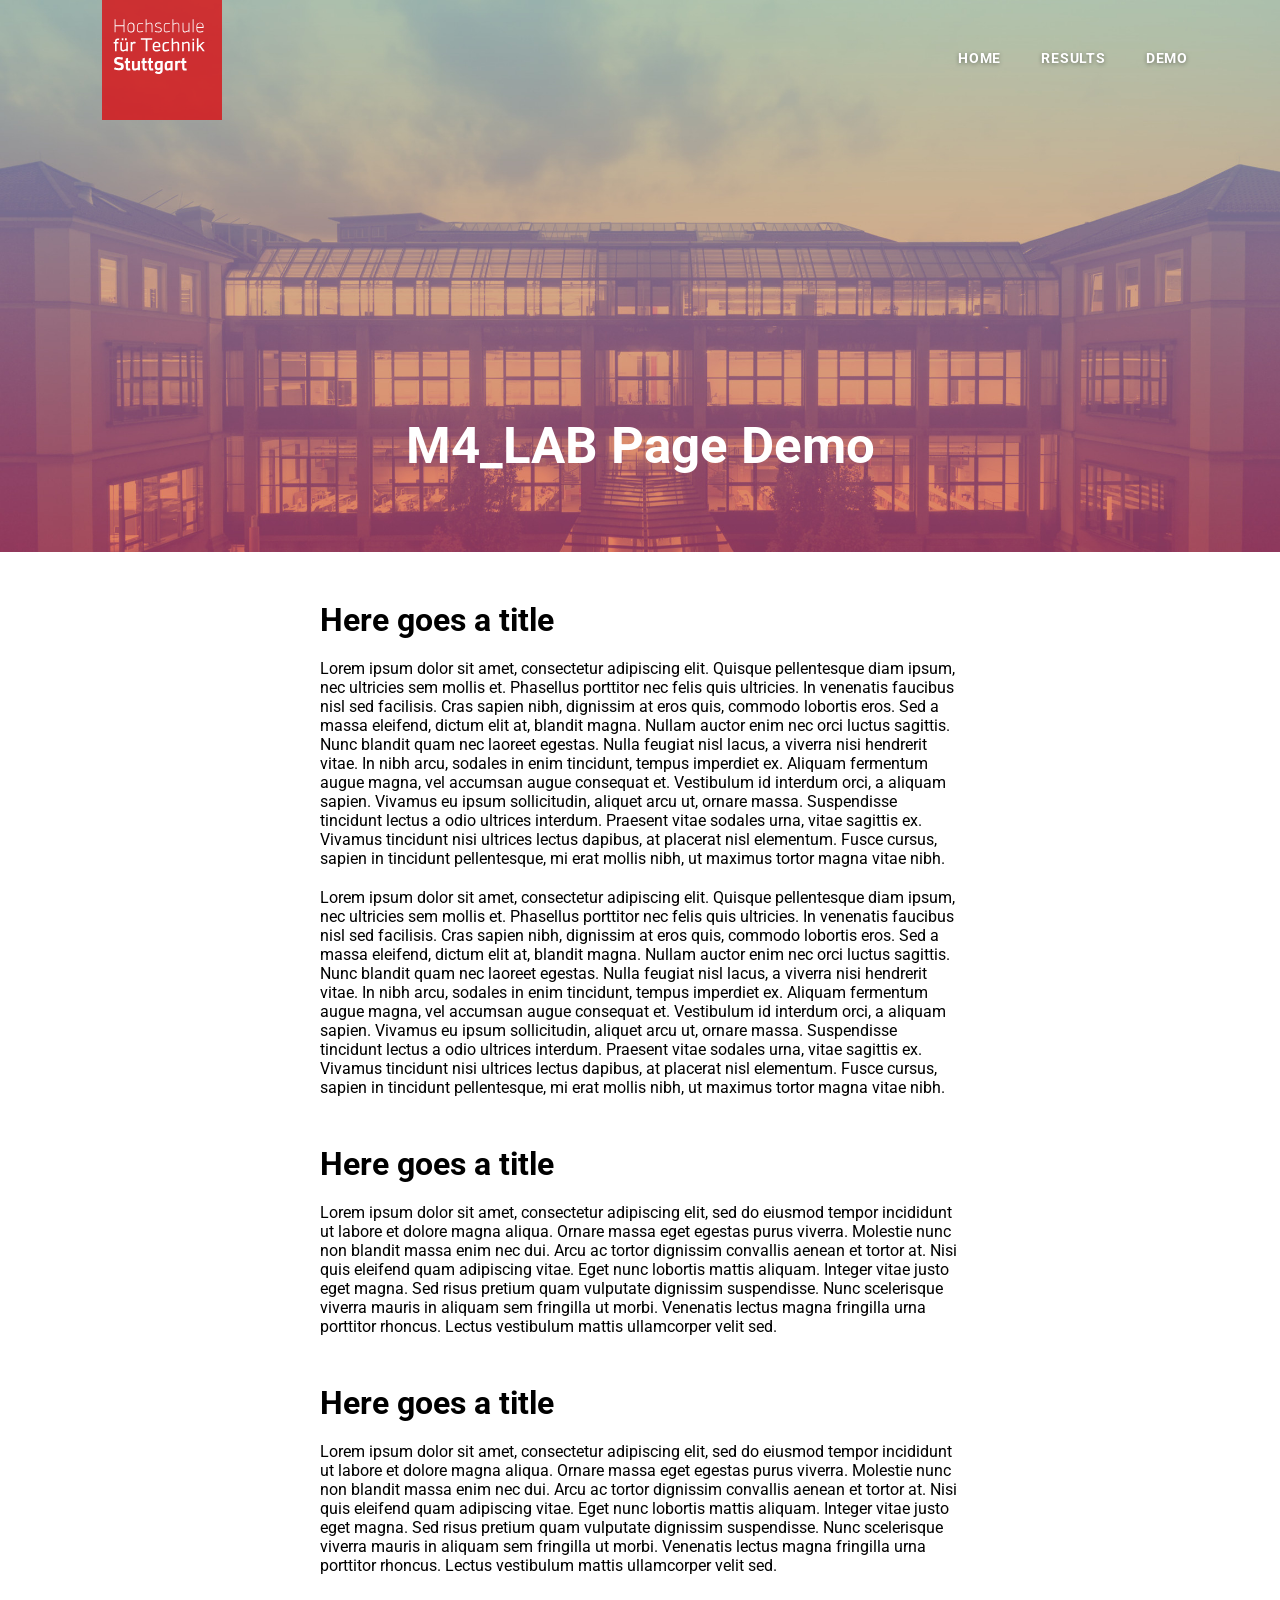
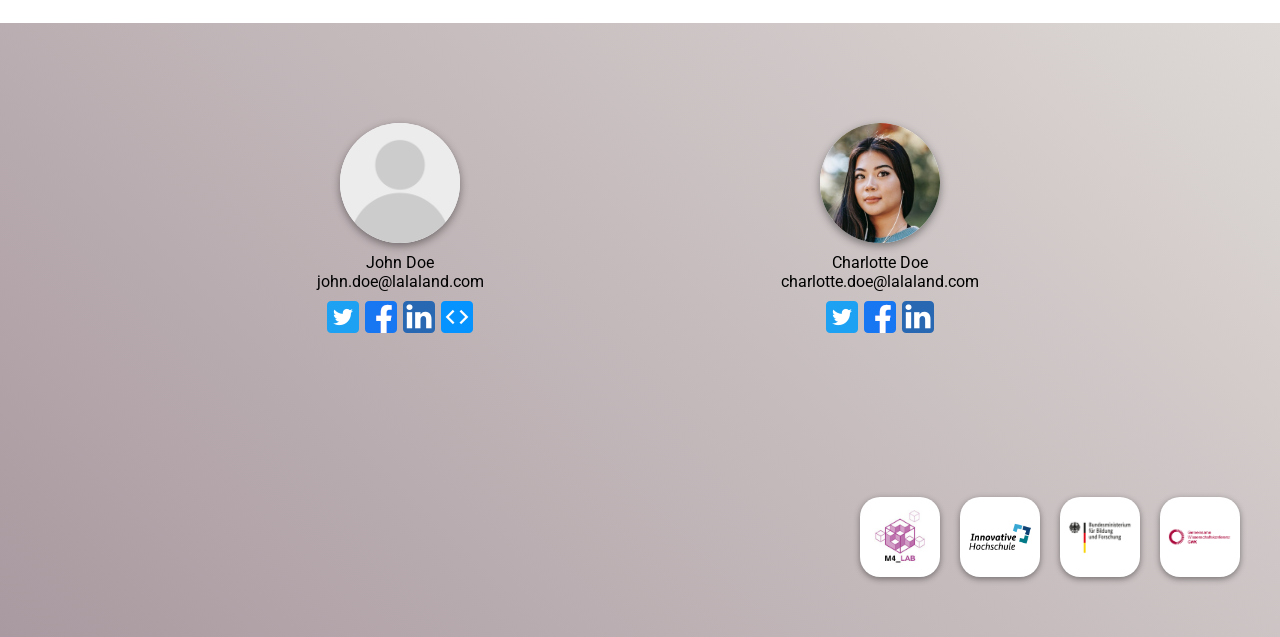
==== public/home/index.html @ 5da941ee "restructure" ====
<!DOCTYPE html>
<html>

<head>
  <meta charset="utf-8">
  <meta name="viewport" content="width=device-width, initial-scale=1">
  <meta name="generator" content="GitLab Pages">
  <title></title>
  <link rel="stylesheet" href="../assets/css/style.css">
  <link rel="stylesheet" href="../assets/css/mobile.css">
</head>

<body>
  <header id="header">
    <div class="row">
      <div class="logo" id="logo"></div>
      <div class="hamburger">
        <div class="line"></div>
        <div class="line"></div>
        <div class="line"></div>
      </div>
      <nav></nav>
    </div>
    <div id='projectname'></div>
  </header>
  <div class="content">

    <h1>Here goes a title</h1>

    <p>
      Lorem ipsum dolor sit amet, consectetur adipiscing elit. Quisque pellentesque diam ipsum, nec
      ultricies sem mollis et. Phasellus porttitor nec felis quis ultricies. In venenatis faucibus nisl
      sed facilisis. Cras sapien nibh, dignissim at eros quis, commodo lobortis eros. Sed a massa
      eleifend, dictum elit at, blandit magna. Nullam auctor enim nec orci luctus sagittis. Nunc blandit
      quam nec laoreet egestas. Nulla feugiat nisl lacus, a viverra nisi hendrerit vitae. In nibh arcu,
      sodales in enim tincidunt, tempus imperdiet ex. Aliquam fermentum augue magna, vel accumsan augue
      consequat et. Vestibulum id interdum orci, a aliquam sapien. Vivamus eu ipsum sollicitudin, aliquet
      arcu ut, ornare massa. Suspendisse tincidunt lectus a odio ultrices interdum. Praesent vitae sodales
      urna, vitae sagittis ex. Vivamus tincidunt nisi ultrices lectus dapibus, at placerat nisl elementum.
      Fusce cursus, sapien in tincidunt pellentesque, mi erat mollis nibh, ut maximus tortor magna vitae
      nibh.
    </p>
    <p>
      Lorem ipsum dolor sit amet, consectetur adipiscing elit. Quisque pellentesque diam ipsum, nec
      ultricies sem mollis et. Phasellus porttitor nec felis quis ultricies. In venenatis faucibus nisl
      sed facilisis. Cras sapien nibh, dignissim at eros quis, commodo lobortis eros. Sed a massa
      eleifend, dictum elit at, blandit magna. Nullam auctor enim nec orci luctus sagittis. Nunc blandit
      quam nec laoreet egestas. Nulla feugiat nisl lacus, a viverra nisi hendrerit vitae. In nibh arcu,
      sodales in enim tincidunt, tempus imperdiet ex. Aliquam fermentum augue magna, vel accumsan augue
      consequat et. Vestibulum id interdum orci, a aliquam sapien. Vivamus eu ipsum sollicitudin, aliquet
      arcu ut, ornare massa. Suspendisse tincidunt lectus a odio ultrices interdum. Praesent vitae sodales
      urna, vitae sagittis ex. Vivamus tincidunt nisi ultrices lectus dapibus, at placerat nisl elementum.
      Fusce cursus, sapien in tincidunt pellentesque, mi erat mollis nibh, ut maximus tortor magna vitae
      nibh.
    </p>

    <h1>Here goes a title</h1>

    <p>
      Lorem ipsum dolor sit amet, consectetur adipiscing elit, sed do eiusmod tempor
      incididunt ut labore et dolore magna aliqua. Ornare massa eget egestas purus viverra.
      Molestie nunc non blandit massa enim nec dui. Arcu ac tortor dignissim convallis aenean
      et tortor at. Nisi quis eleifend quam adipiscing vitae. Eget nunc lobortis mattis aliquam.
      Integer vitae justo eget magna. Sed risus pretium quam vulputate dignissim suspendisse.
      Nunc scelerisque viverra mauris in aliquam sem fringilla ut morbi.
      Venenatis lectus magna fringilla urna porttitor rhoncus. Lectus vestibulum mattis ullamcorper velit sed.
    </p>

    <h1>Here goes a title</h1>

    <p>
      Lorem ipsum dolor sit amet, consectetur adipiscing elit, sed do eiusmod tempor
      incididunt ut labore et dolore magna aliqua. Ornare massa eget egestas purus viverra.
      Molestie nunc non blandit massa enim nec dui. Arcu ac tortor dignissim convallis aenean
      et tortor at. Nisi quis eleifend quam adipiscing vitae. Eget nunc lobortis mattis aliquam.
      Integer vitae justo eget magna. Sed risus pretium quam vulputate dignissim suspendisse.
      Nunc scelerisque viverra mauris in aliquam sem fringilla ut morbi.
      Venenatis lectus magna fringilla urna porttitor rhoncus. Lectus vestibulum mattis ullamcorper velit sed.
    </p>


  </div>

  <div class="footer"></div>

  <script src="../settings.js"> </script>
  <script src="../main.js"> </script>
</body>

</html>
---- public/assets/css/style.css ----
@import url('https://fonts.googleapis.com/css2?family=Roboto:wght@400;700&display=swap');

* {
  margin: 0;
  padding: 0;
  box-sizing: border-box;
}

body {
  font-family: 'Roboto', sans-serif; 
}

h1 {
  margin-top: 1.5em;
}

p {
  margin-top: 1.25em;
}

.content{
  padding-left: 25%;
  padding-right: 25%;
}

header {
  position: relative;
  width: 100%;
  height: 43.2vw;
  background: url(../images/header.jpg);
  background-size: contain;
  background-repeat: no-repeat;
  display: flex;
  flex-direction: column;
  justify-content: space-between;
  overflow: hidden;
}

.row {
  display: flex;
  flex-direction: row;
  width: 100%;
  justify-content: space-between;
}

nav {
  margin-top: 20px;
  margin-right: 5vw;
  letter-spacing: .8px;
}

nav ul {
  list-style: none;
  margin: 8px;
  padding: 0;
  display: flex;
  flex-wrap: wrap;
}
nav li {
  display: inline-block;
  padding: 0 20px;
  margin-top: 20px;
}

nav a {
  text-decoration: none;
  text-transform: uppercase;
  font-size: 14px;
  font-weight: 700;
  color: #fff;
  text-shadow: 0 1px 4px rgba(0,0,0,.4);
  border-bottom: 5px solid transparent;
  padding-bottom: 5px;
}

nav a:hover {
  border-bottom: 5px solid gray;
  transition: border-bottom-color 0.5s;
}

.footer {
  margin-top: 3em;
  background-image: linear-gradient(45deg, #a999a0, #ded9d6);
}

.logo{
  width: 120px;
  height: 120px;
  margin-left: 8vw;
}

.footer-participants-container {
  display: flex;
  justify-content: space-evenly;
  flex-wrap: wrap;
  padding-left: 20px;
  padding-right: 20px;
  padding-top: 60px;
  padding-bottom: 60px;
}

.participant {
  display: flex;
  flex-direction: column;
  align-items: center;
}

.participant-avatar {
  width: 120px;
  height: 120px;
  overflow: hidden;
  border-radius: 50%;
  background-color: white;
  box-shadow: 0px 3px 8px 0px #00000069;
  margin-left: 40px;
  margin-right: 40px;
  margin-top: 40px;
  margin-bottom: 10px;
}

.participant-avatar img {
  width: 100%;
  margin: auto;
}

.participant-social {
  margin-top: 10px;
}

.social {
  margin-left: 3px;
  margin-right: 3px;
}

.footer-logo-container {
  display: flex;
  justify-content: flex-end;
  flex-wrap: wrap;
  padding-left: 20px;
  padding-right: 20px;
  padding-top: 60px;
  padding-bottom: 60px;
}

.footer-logo {
  width: 80px;
  height: 80px;
  overflow: hidden;
  border-radius: 25%;
  background-color: white;
  display: flex;
  box-shadow: 0px 2px 6px 0px #00000069;
  margin-right: 20px;
  margin-top: 40px;
}

.footer-logo a {
  display: flex;
}

.footer-logo img {
  width: 80%;
  margin: auto;
}

#projectname {
  font-weight: 700;
  color: #fff;
  text-align: center;
  font-size: 4vw;
  margin-bottom: 6vw;
}

.hamburger {
  display: none;
}
---- public/assets/css/mobile.css ----
@media only screen and (max-width : 800px) {

  .content {
    padding-left: 5%;
    padding-right: 5%;
  }

  nav {
    background-color: rgba(16, 16, 16, 0.8);
    height: auto;
    padding: 0;
    position: absolute;
    right: -40%;
    top: 20px;
    width: 40%;
    margin: 0;
    z-index: 1000;
    transition: right 0.4s;
  }

  nav ul {
    flex-direction: column;
  }

  nav li {
    display: block;
    padding-top: 10px;
    padding-bottom: 10px;
    margin-top: 10px;
    margin-bottom: 10px;
  }

  nav a {
    font-size: 0.8em;
  }

  nav a:hover {
    border-bottom: unset;
    padding-bottom: unset;
  }

  .hamburger {
    display: none;
    flex-direction: column;
    justify-content: space-between;
    width: 40px;
    height: 40px;
    background-color: rgba(16, 16, 16, 0.8);
    margin-top: 20px;
    padding: 8px;
    transition: margin-right 0.4s;
  }

  .line {
    background-color: white;
    height: 2px;
  }

  .slide-nav {
    right: 0;
  }

  .slide-hamburger {
    margin-right: 40%;
  }

  .overflow-visible{
    overflow: visible;
  }

  .logo{
    width: 80px;
    height: 80px;
    margin-left: 8vw;
  }


}
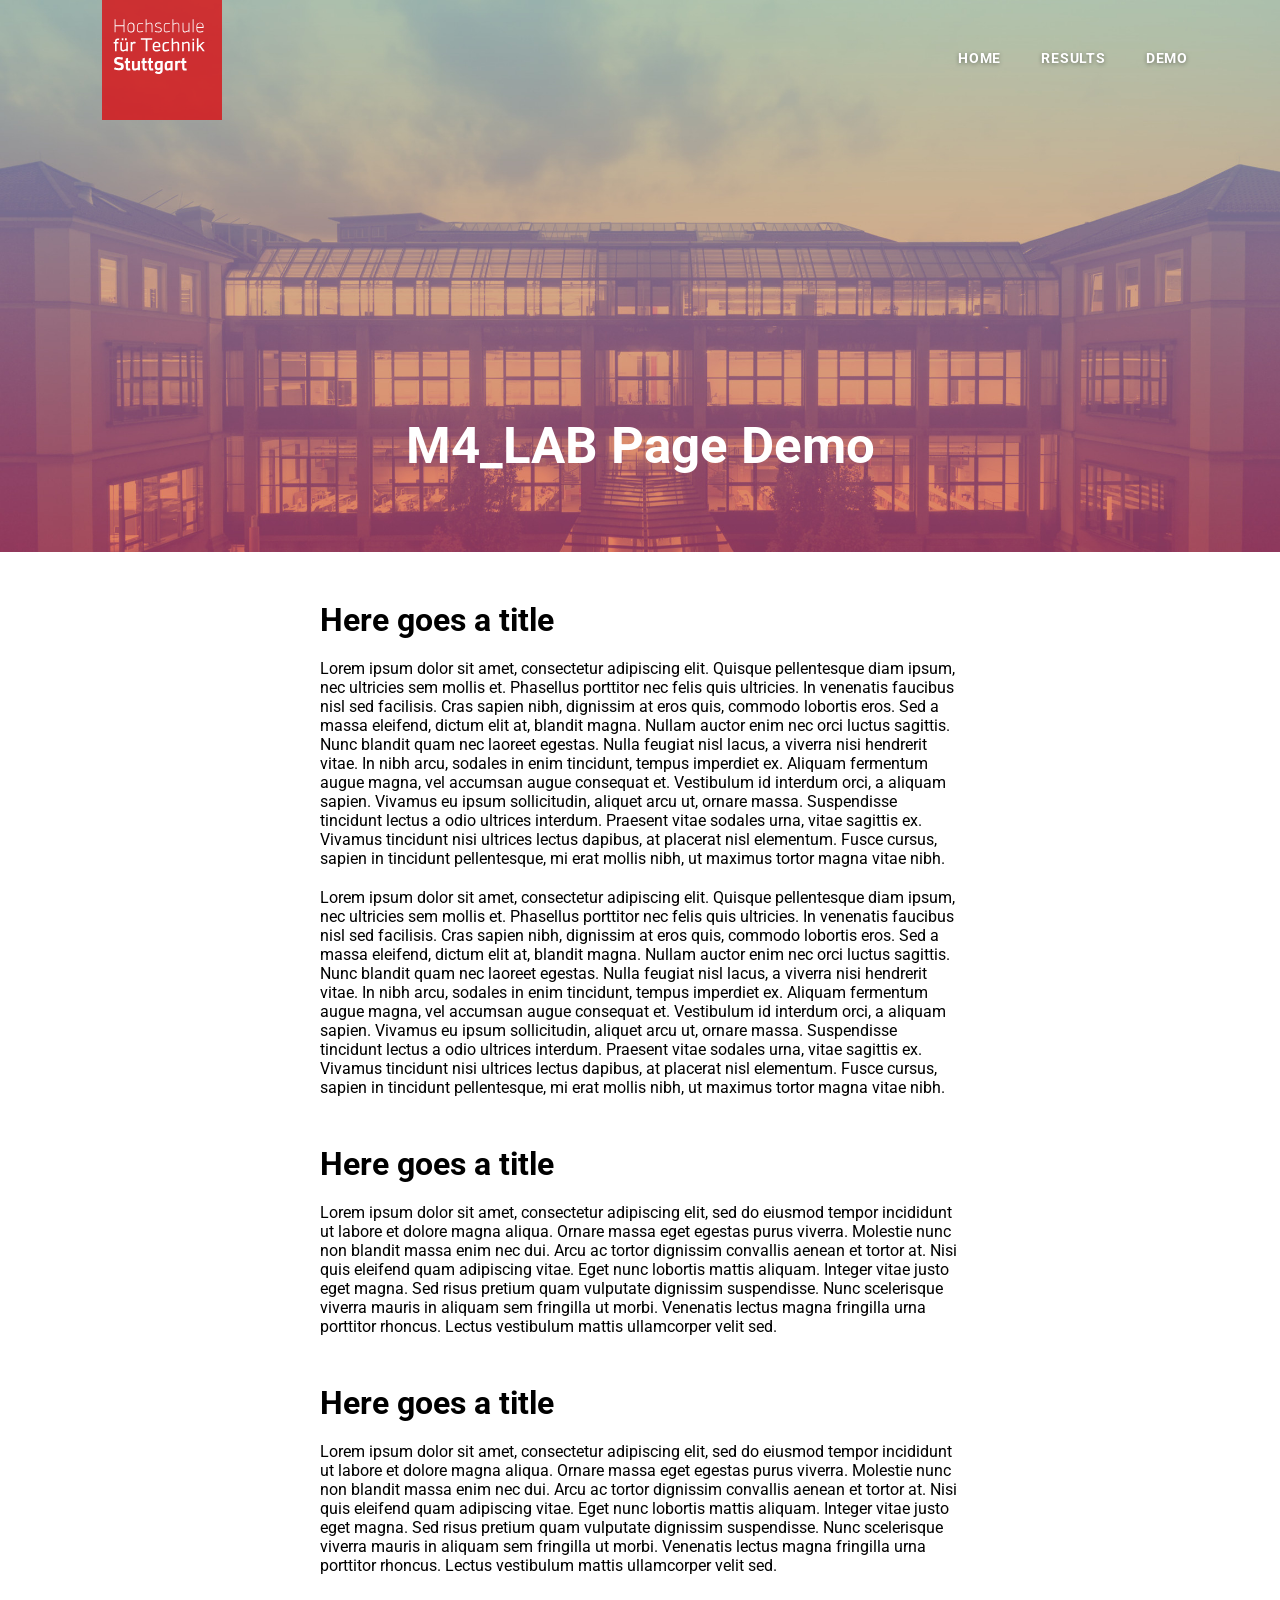
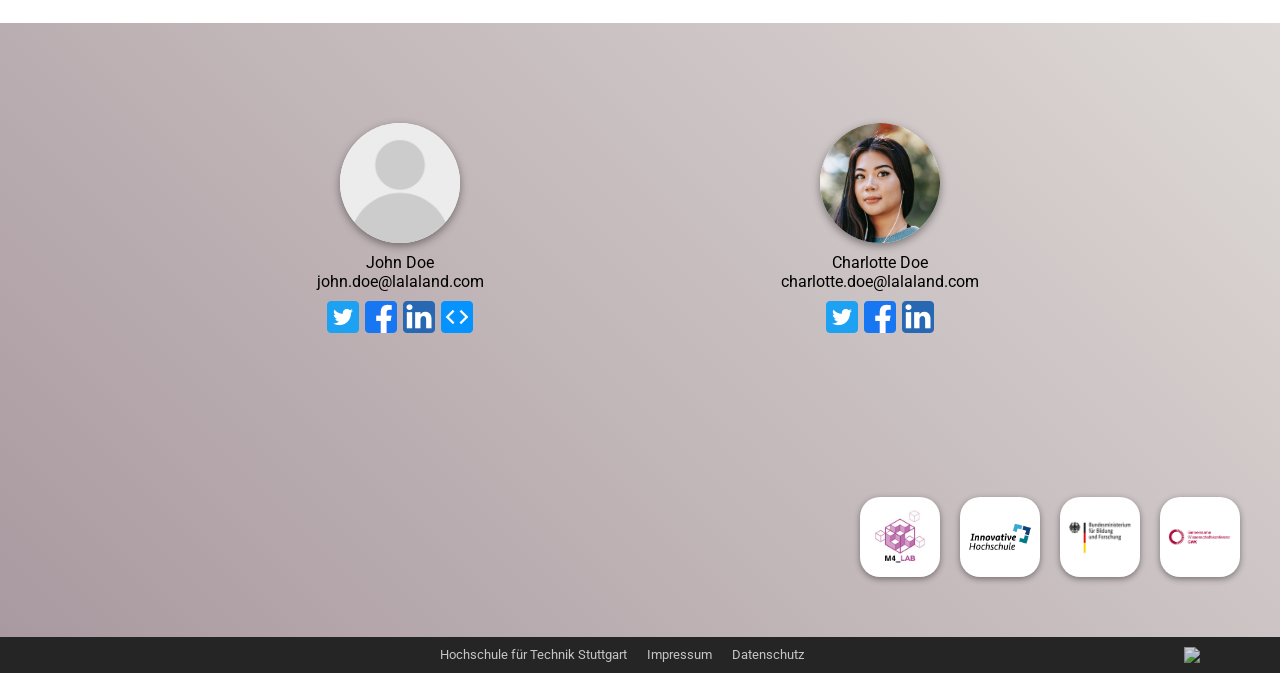
==== commit 3faf24ba: "Added footer bar" ====
--- a/public/home/index.html
+++ b/public/home/index.html
@@ -78,10 +78,10 @@
       Venenatis lectus magna fringilla urna porttitor rhoncus. Lectus vestibulum mattis ullamcorper velit sed.
     </p>
 
-
   </div>
 
   <div class="footer"></div>
+  <div class="legal"></div>
 
   <script src="../settings.js"> </script>
   <script src="../main.js"> </script>
--- a/public/assets/css/style.css
+++ b/public/assets/css/style.css
@@ -173,4 +173,41 @@
 
 .hamburger {
   display: none;
+}
+
+.legal {
+  display: flex;
+  align-items: center;
+  flex-wrap: wrap;
+  background-color: #252525;
+  padding: 10px 80px;
+}
+
+.legal-text-container {
+  display: flex;
+  flex-wrap: wrap;
+  flex: 1;
+  justify-content: center;
+}
+
+.legal-text {
+  color: #c5c5c5;
+  font-size: 0.8em;
+  margin-right: 20px;
+  text-decoration: none;
+}
+
+.top {
+  display: flex;
+  align-items: center;
+  opacity: 0.8;
+}
+
+.top a {
+  display: inline-block;
+  line-height: 0;
+}
+
+.top:hover {
+  opacity: 1;
 }
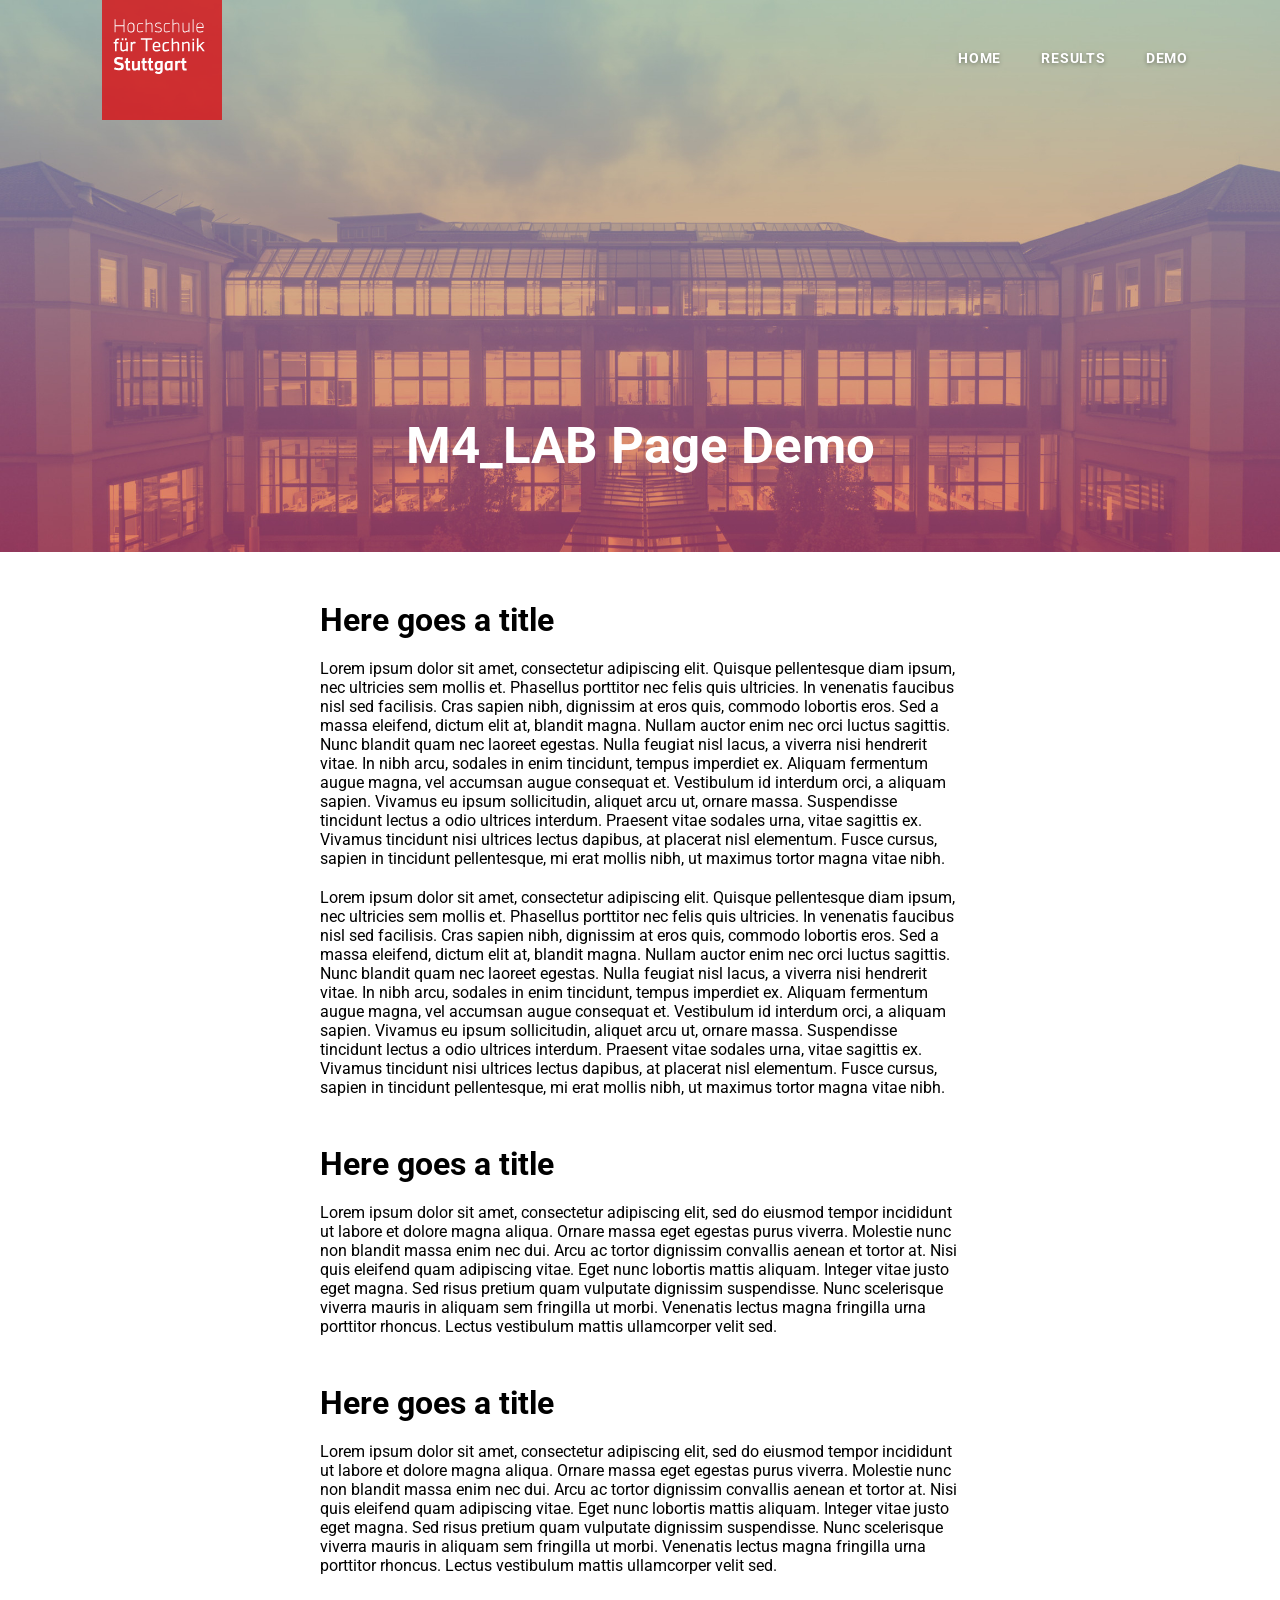
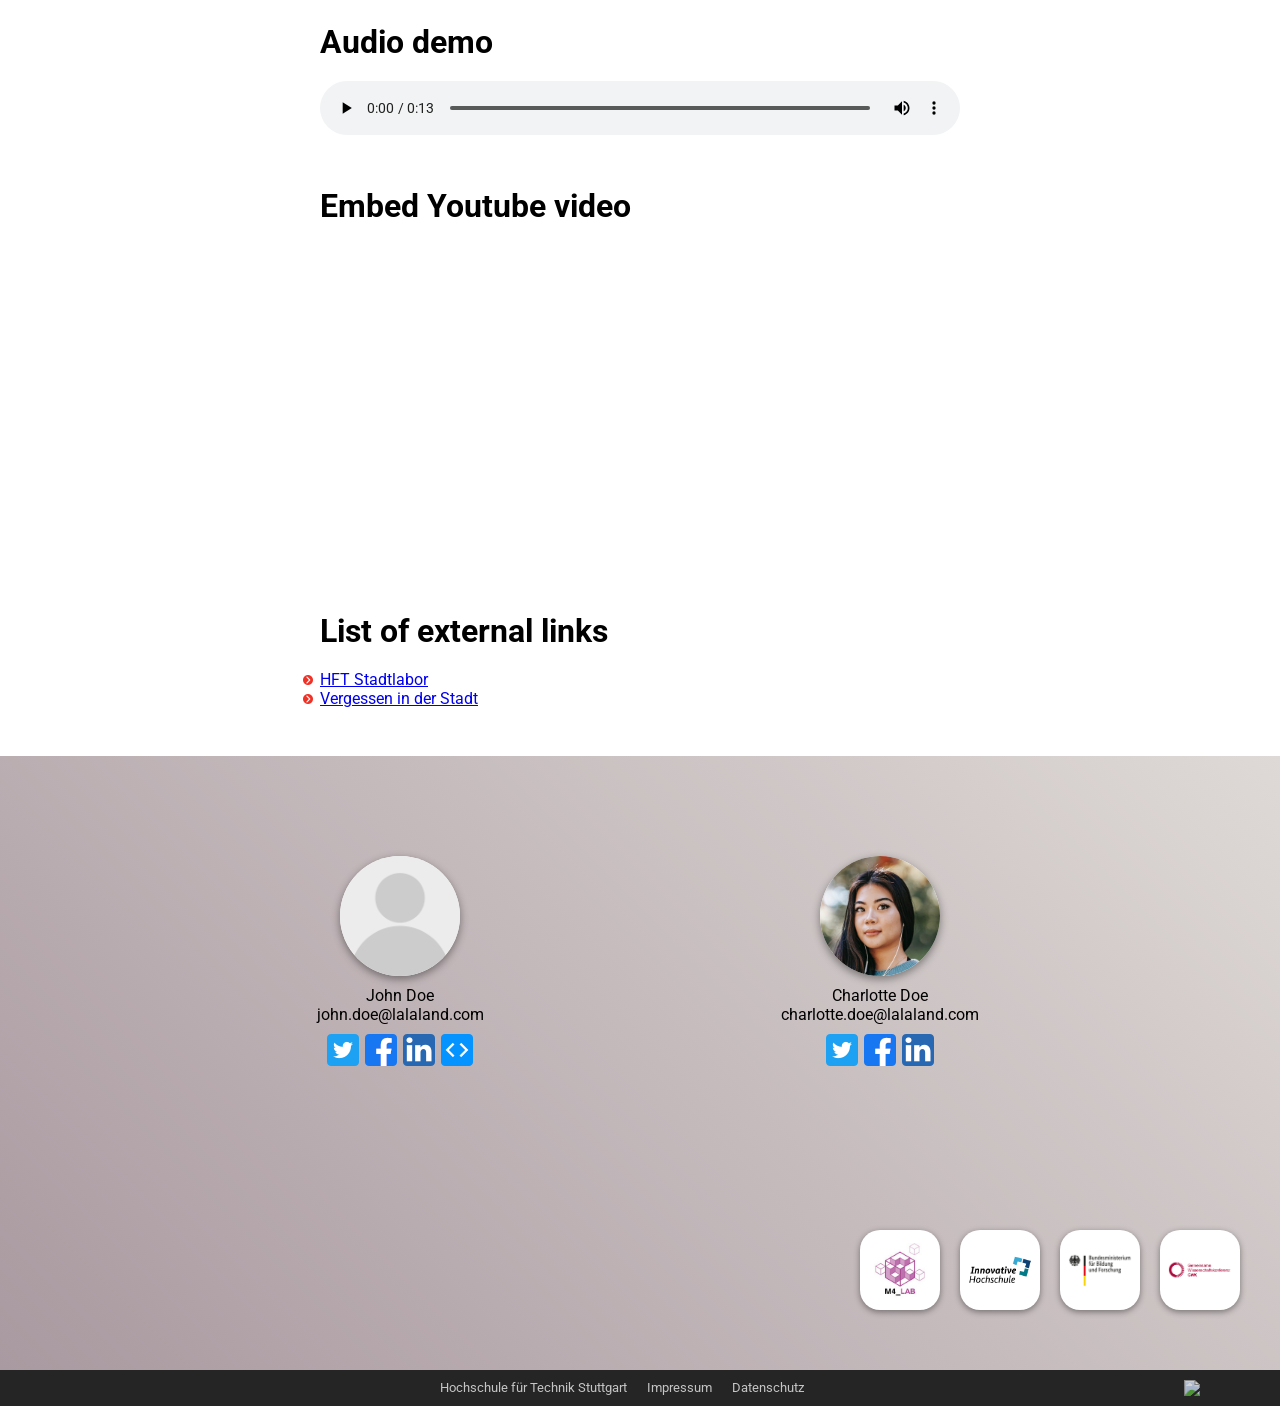
==== commit 485270fe: "Added content in raw template" ====
--- a/public/home/index.html
+++ b/public/home/index.html
@@ -78,6 +78,29 @@
       Venenatis lectus magna fringilla urna porttitor rhoncus. Lectus vestibulum mattis ullamcorper velit sed.
     </p>
 
+    <h1>Audio demo</h1>
+
+    <p>
+      <audio controls src="audio.mp3" type="audio/mp3"></audio>
+    </p>
+
+    <h1>Embed Youtube video</h1>
+
+    <p>
+      <div class="video-container">
+        <iframe width="560" height="315" src="https://www.youtube.com/embed/AZjduAZwm6w" frameborder="0" allow="accelerometer; autoplay; clipboard-write; encrypted-media; gyroscope" allowfullscreen></iframe>
+      </div>
+    </p>
+
+    <h1>List of external links</h1>
+
+    <p>
+      <ul>
+        <li><a href="https://stadtlabor.podigee.io">HFT Stadtlabor</a></li>
+        <li><a href="https://stadtlabor.podigee.io/5-05-vergessen-in-der-stadt-wie-die-stadtplanung-menschen-mit-demenz-helfen-kann">Vergessen in der Stadt</a></li>
+      </ul>
+    </p>
+
   </div>
 
   <div class="footer"></div>
--- a/public/assets/css/style.css
+++ b/public/assets/css/style.css
@@ -21,6 +21,10 @@
 .content{
   padding-left: 25%;
   padding-right: 25%;
+}
+
+.content ul {
+  list-style-image: url(../images/list.png);
 }
 
 header {
@@ -210,4 +214,17 @@
 
 .top:hover {
   opacity: 1;
+}
+
+audio {
+  width: 100%;
+}
+
+.video-container {
+  width: 100%;
+}
+
+.video-container iframe {
+  width: 100%;
+  max-width: 560px;
 }
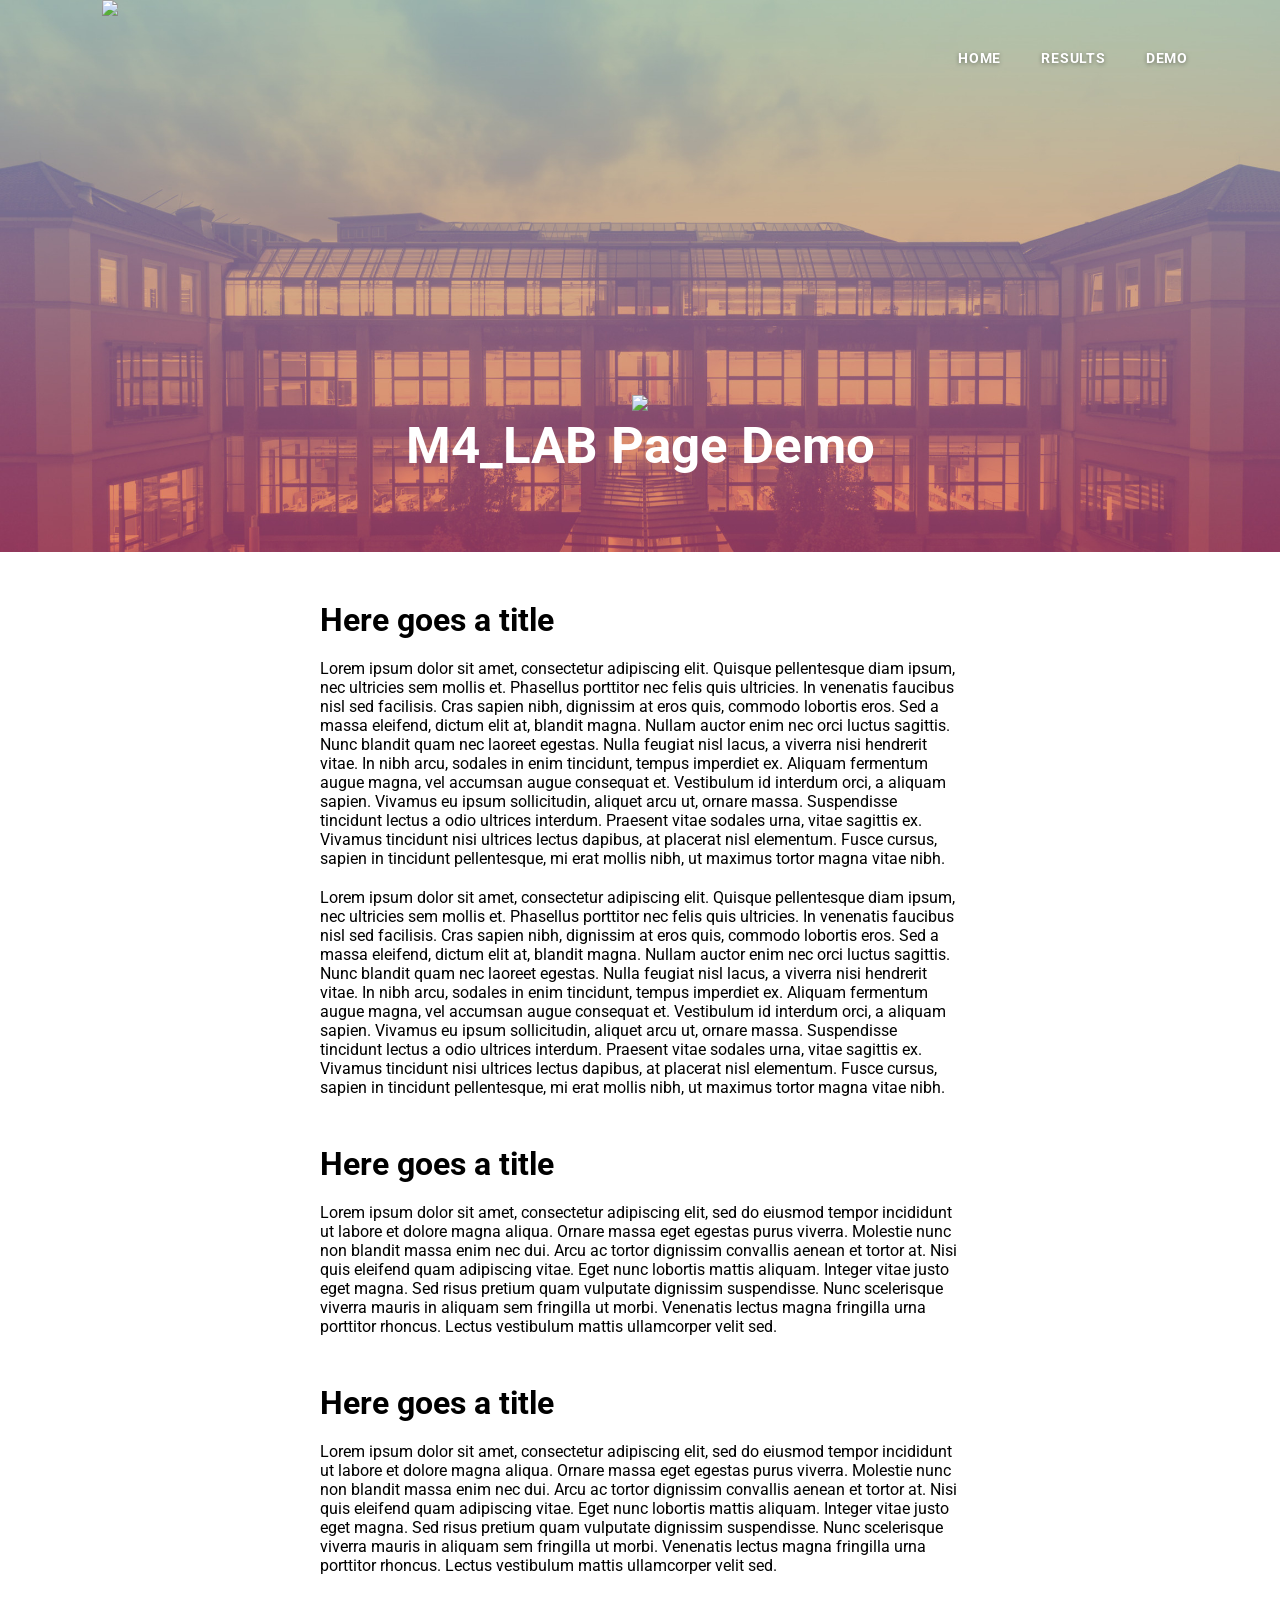
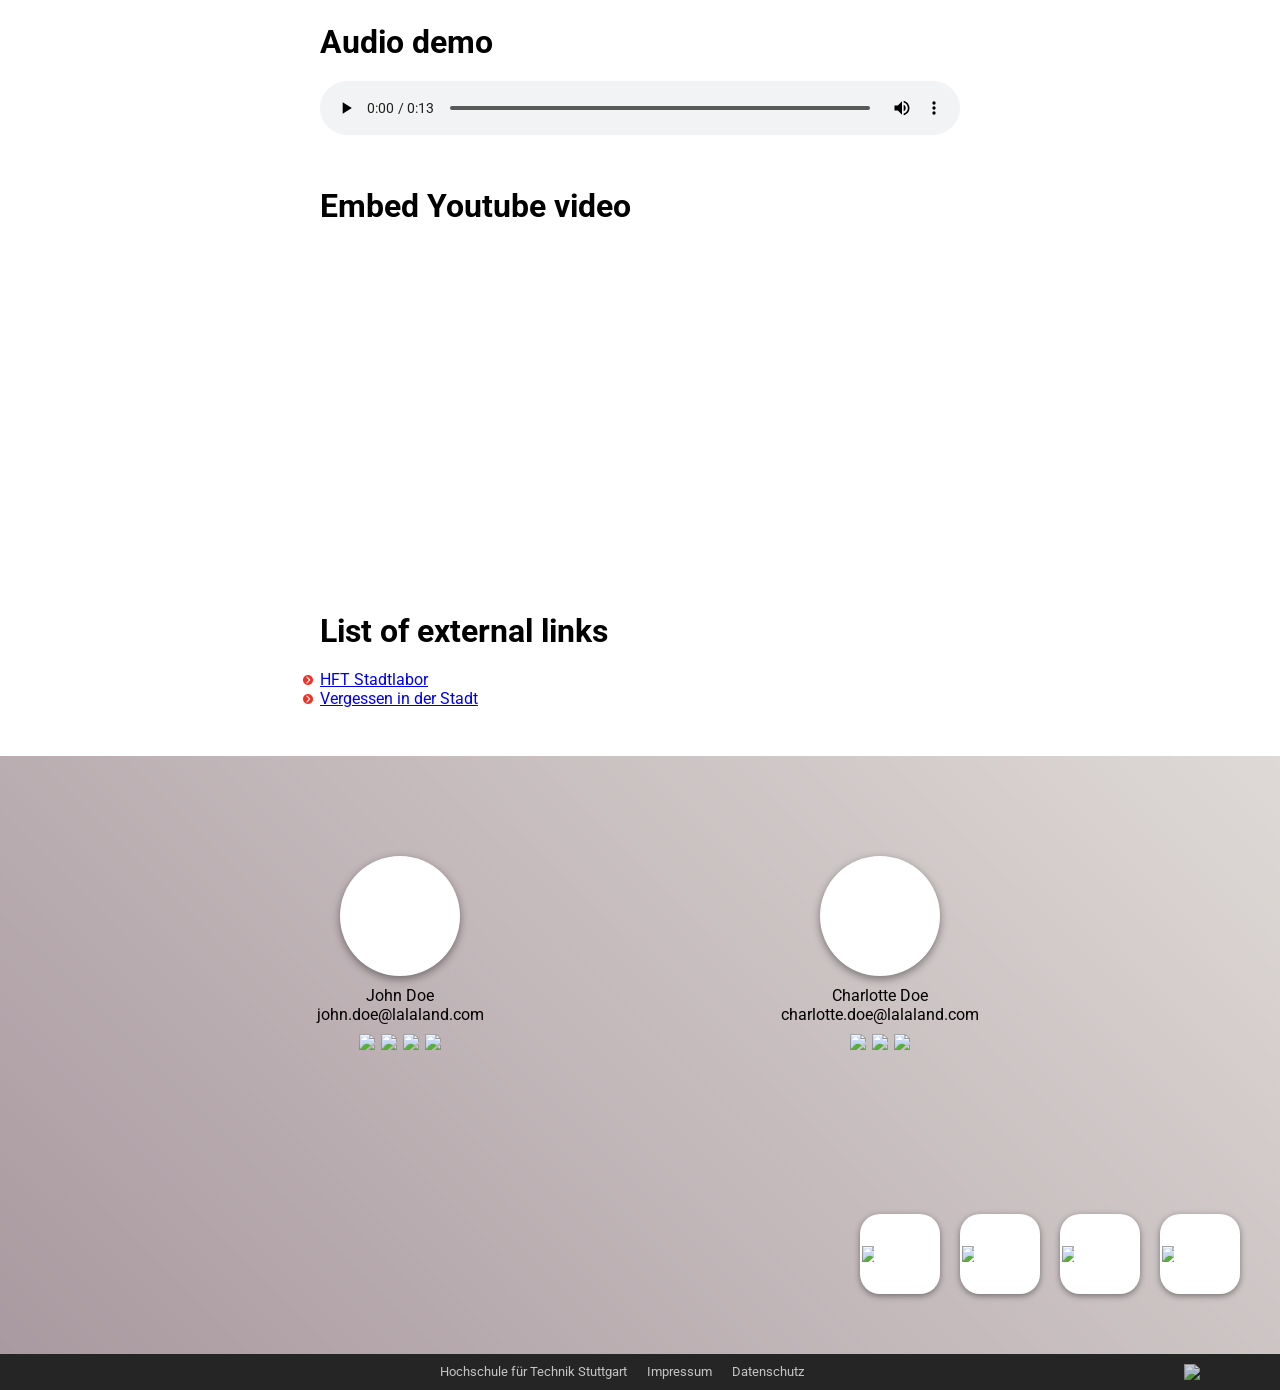
==== commit a229efbd: "Add project logo" ====
--- a/public/home/index.html
+++ b/public/home/index.html
@@ -21,7 +21,8 @@
       </div>
       <nav></nav>
     </div>
-    <div id='projectname'></div>
+    <div id="projectlogo"></div>
+    <div id="projectname"></div>
   </header>
   <div class="content">
 
--- a/public/assets/css/style.css
+++ b/public/assets/css/style.css
@@ -167,6 +167,16 @@
   margin: auto;
 }
 
+#projectlogo {
+  text-align: center;
+  margin-top: auto;
+}
+
+#projectlogo img{
+  max-width: 300px;
+  width: 16%;
+}
+
 #projectname {
   font-weight: 700;
   color: #fff;
--- a/public/assets/css/mobile.css
+++ b/public/assets/css/mobile.css
@@ -75,4 +75,17 @@
   }
 
 
+}
+
+@media only screen and (max-width : 400px) {
+
+  #projectlogo img{
+    width: 50px;
+  }
+
+  #projectname {
+    font-size: 12px;
+  }
+
+
 }
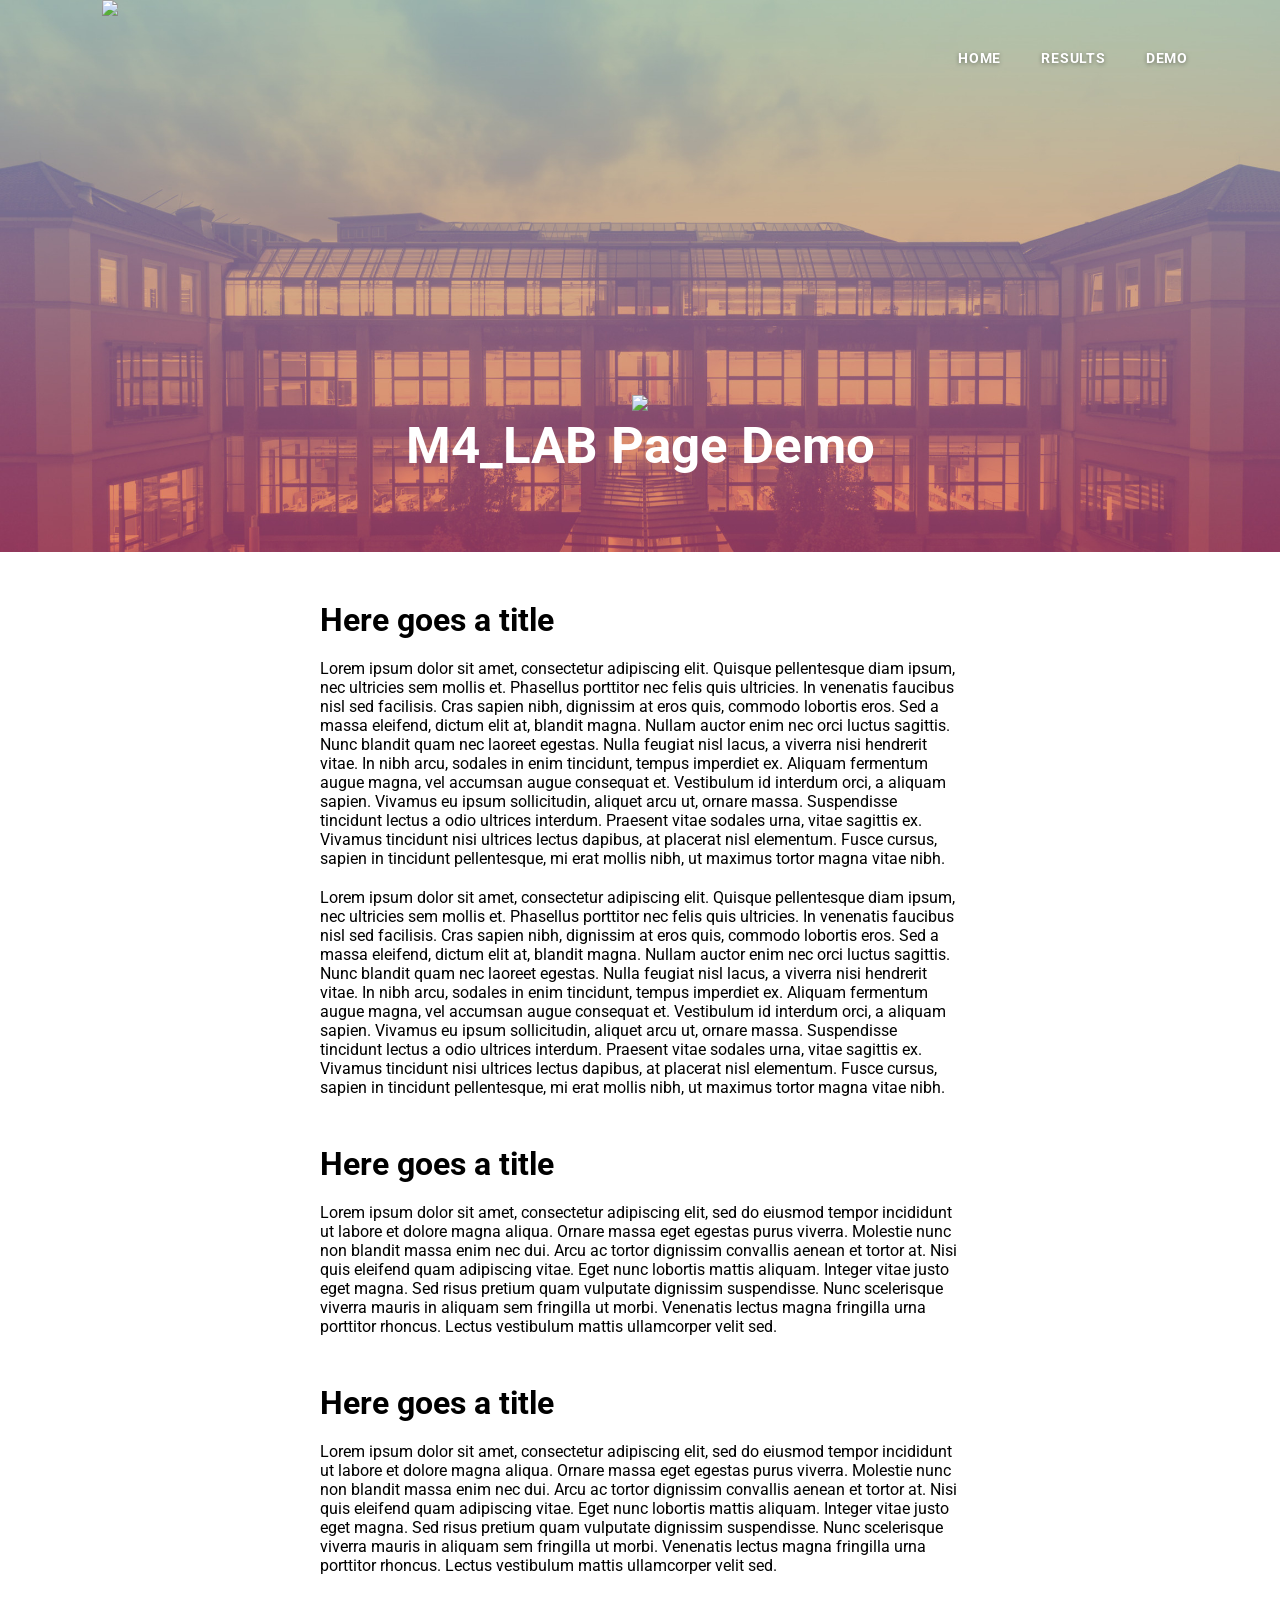
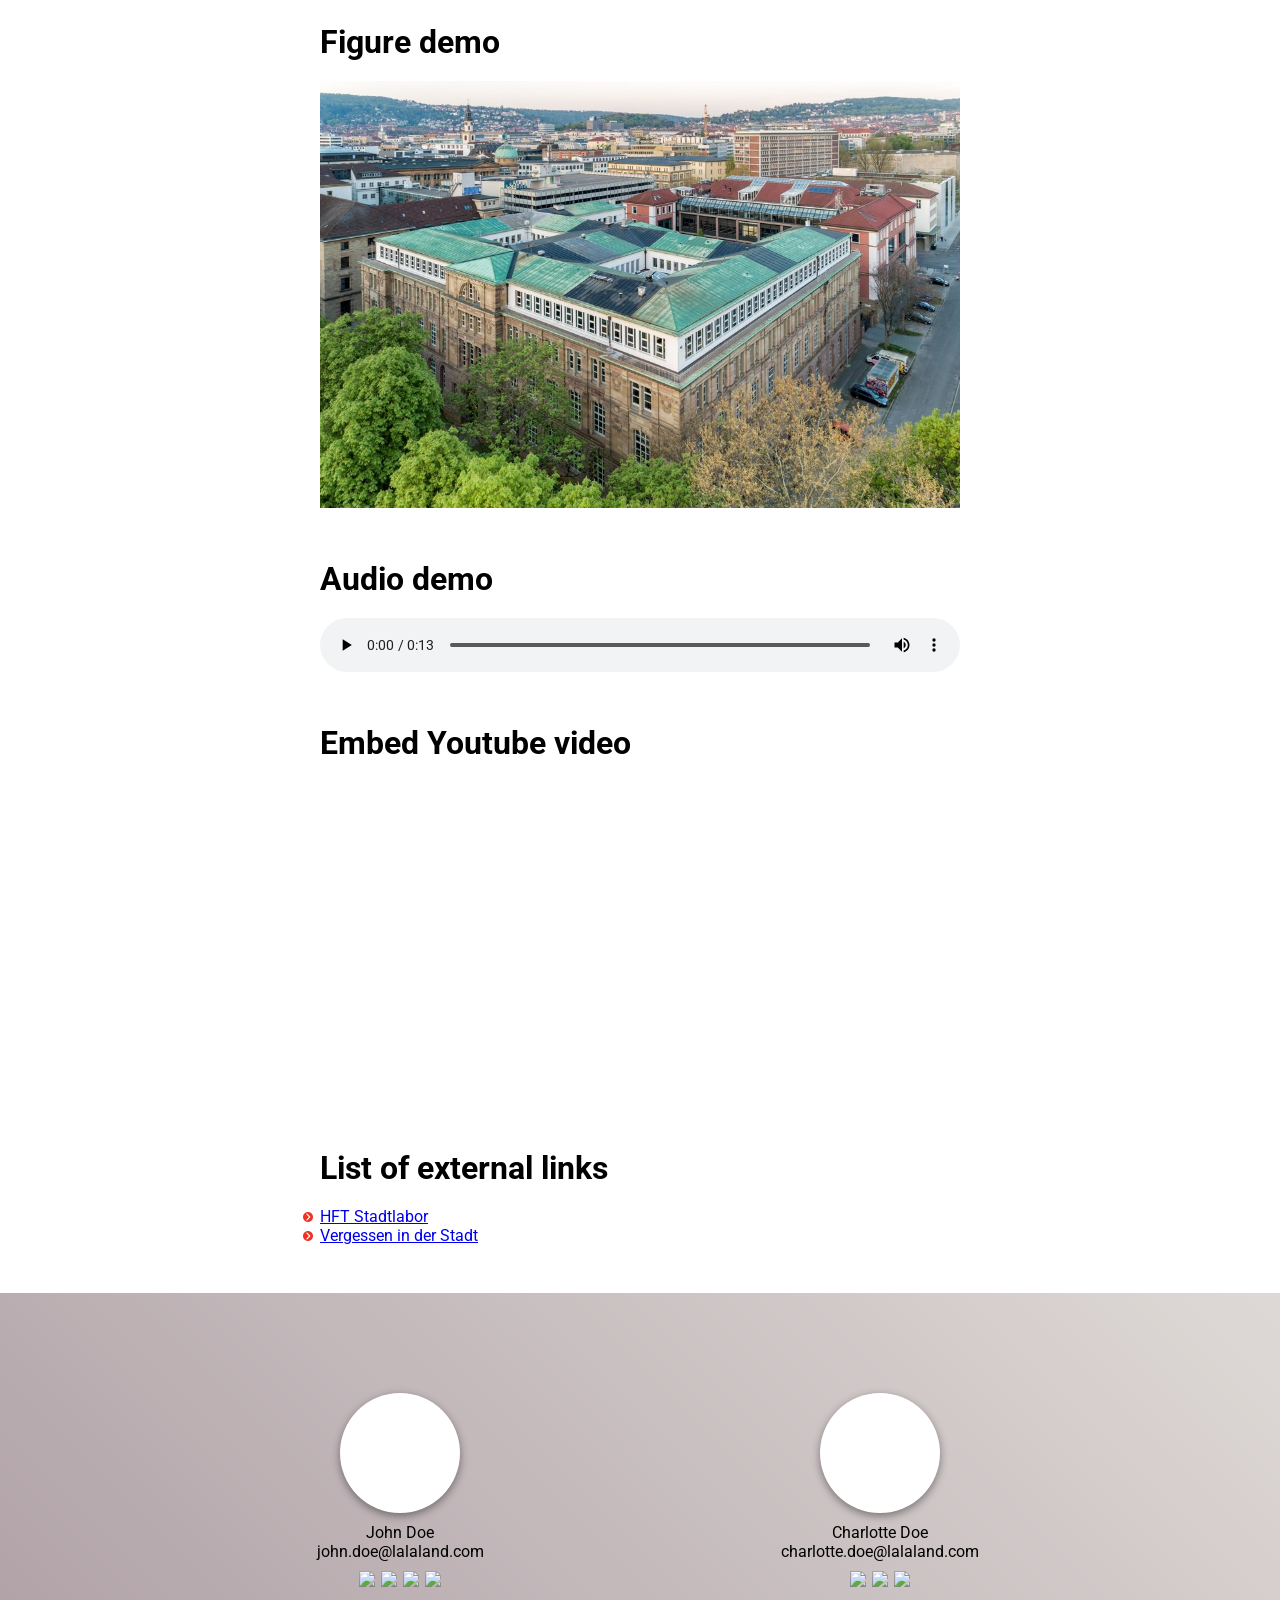
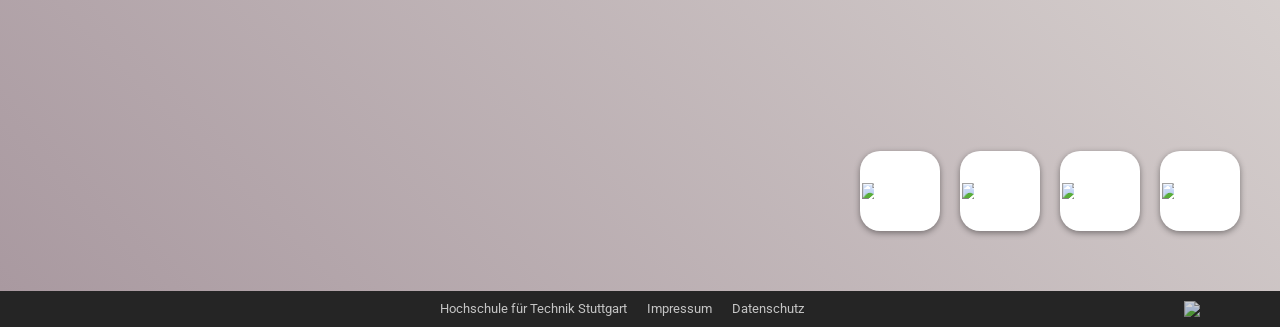
==== commit 34a0cb5a: "Add figure example" ====
--- a/public/home/index.html
+++ b/public/home/index.html
@@ -79,6 +79,12 @@
       Venenatis lectus magna fringilla urna porttitor rhoncus. Lectus vestibulum mattis ullamcorper velit sed.
     </p>
 
+    <h1>Figure demo</h1>
+
+    <p>
+      <img src="bau1.jpg">
+    </p>
+
     <h1>Audio demo</h1>
 
     <p>
--- a/public/assets/css/style.css
+++ b/public/assets/css/style.css
@@ -25,6 +25,10 @@
 
 .content ul {
   list-style-image: url(../images/list.png);
+}
+
+.content img {
+  max-width: 100%;
 }
 
 header {
